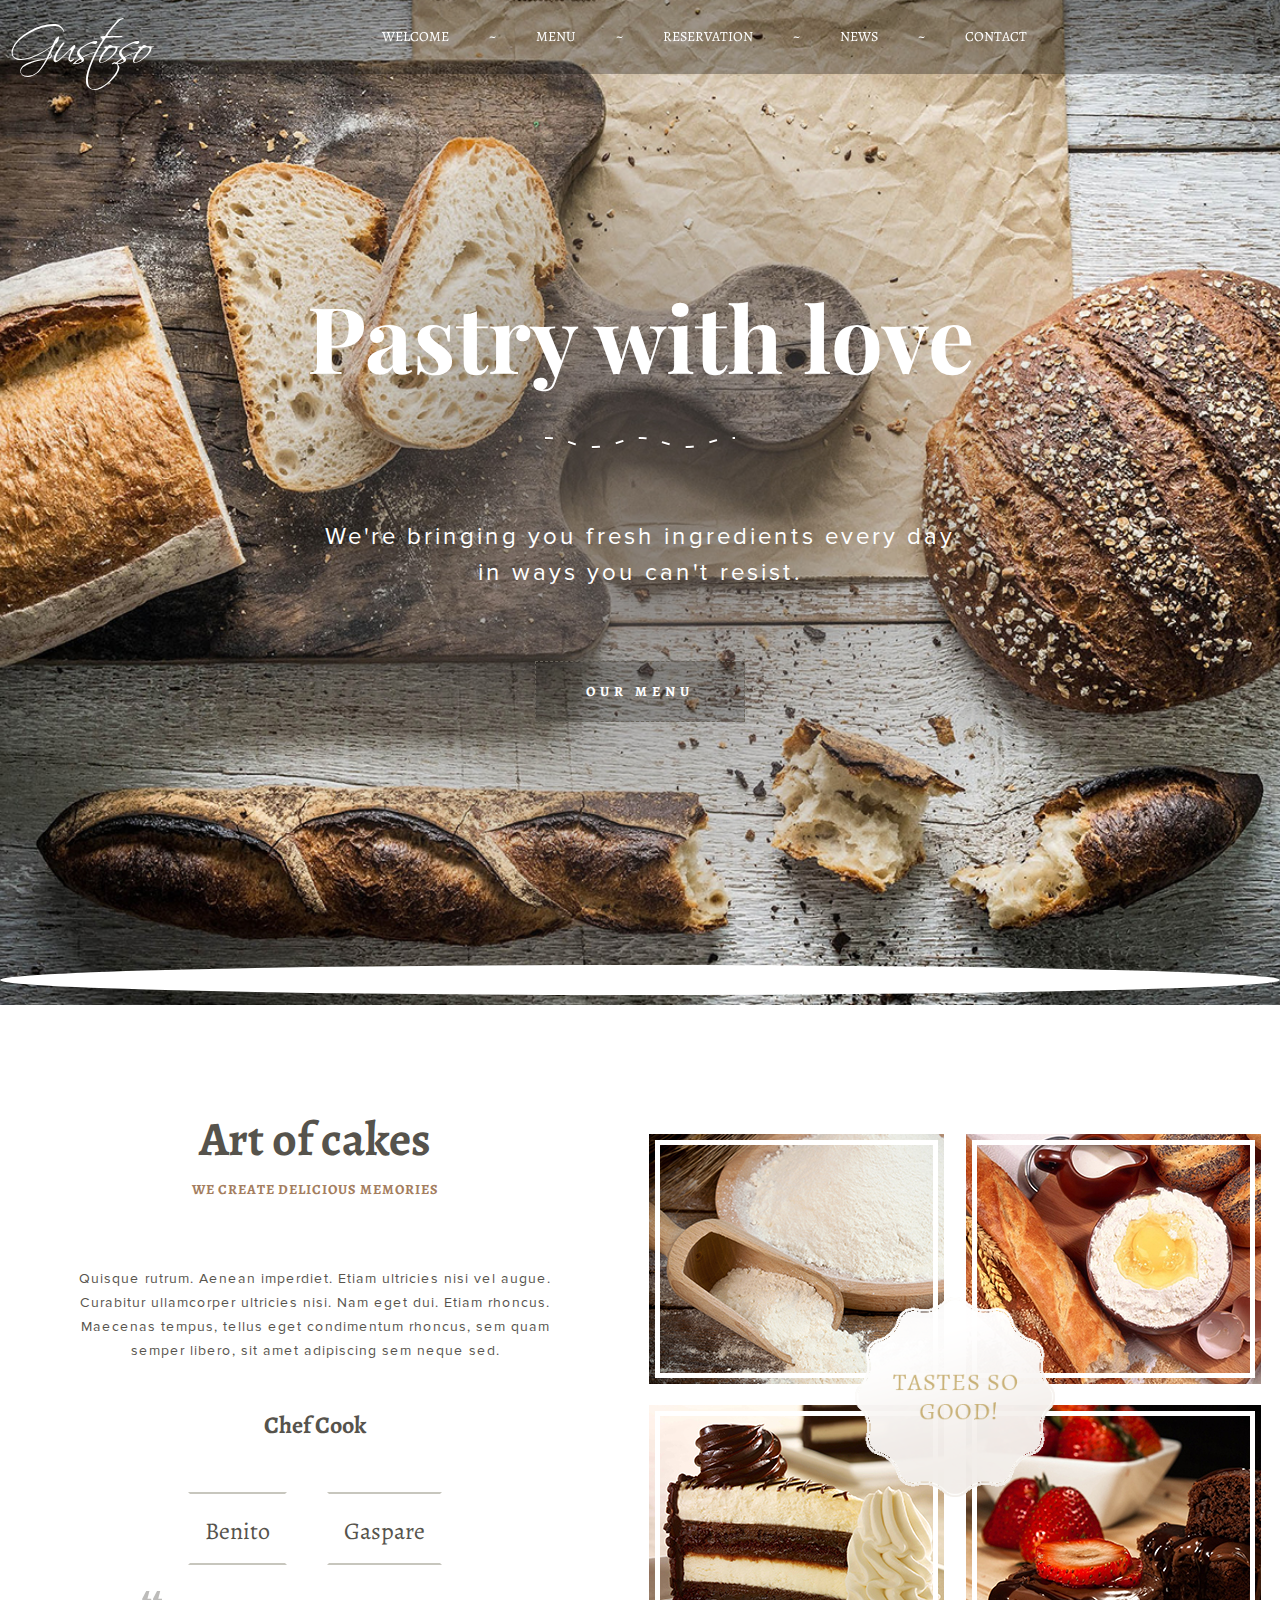
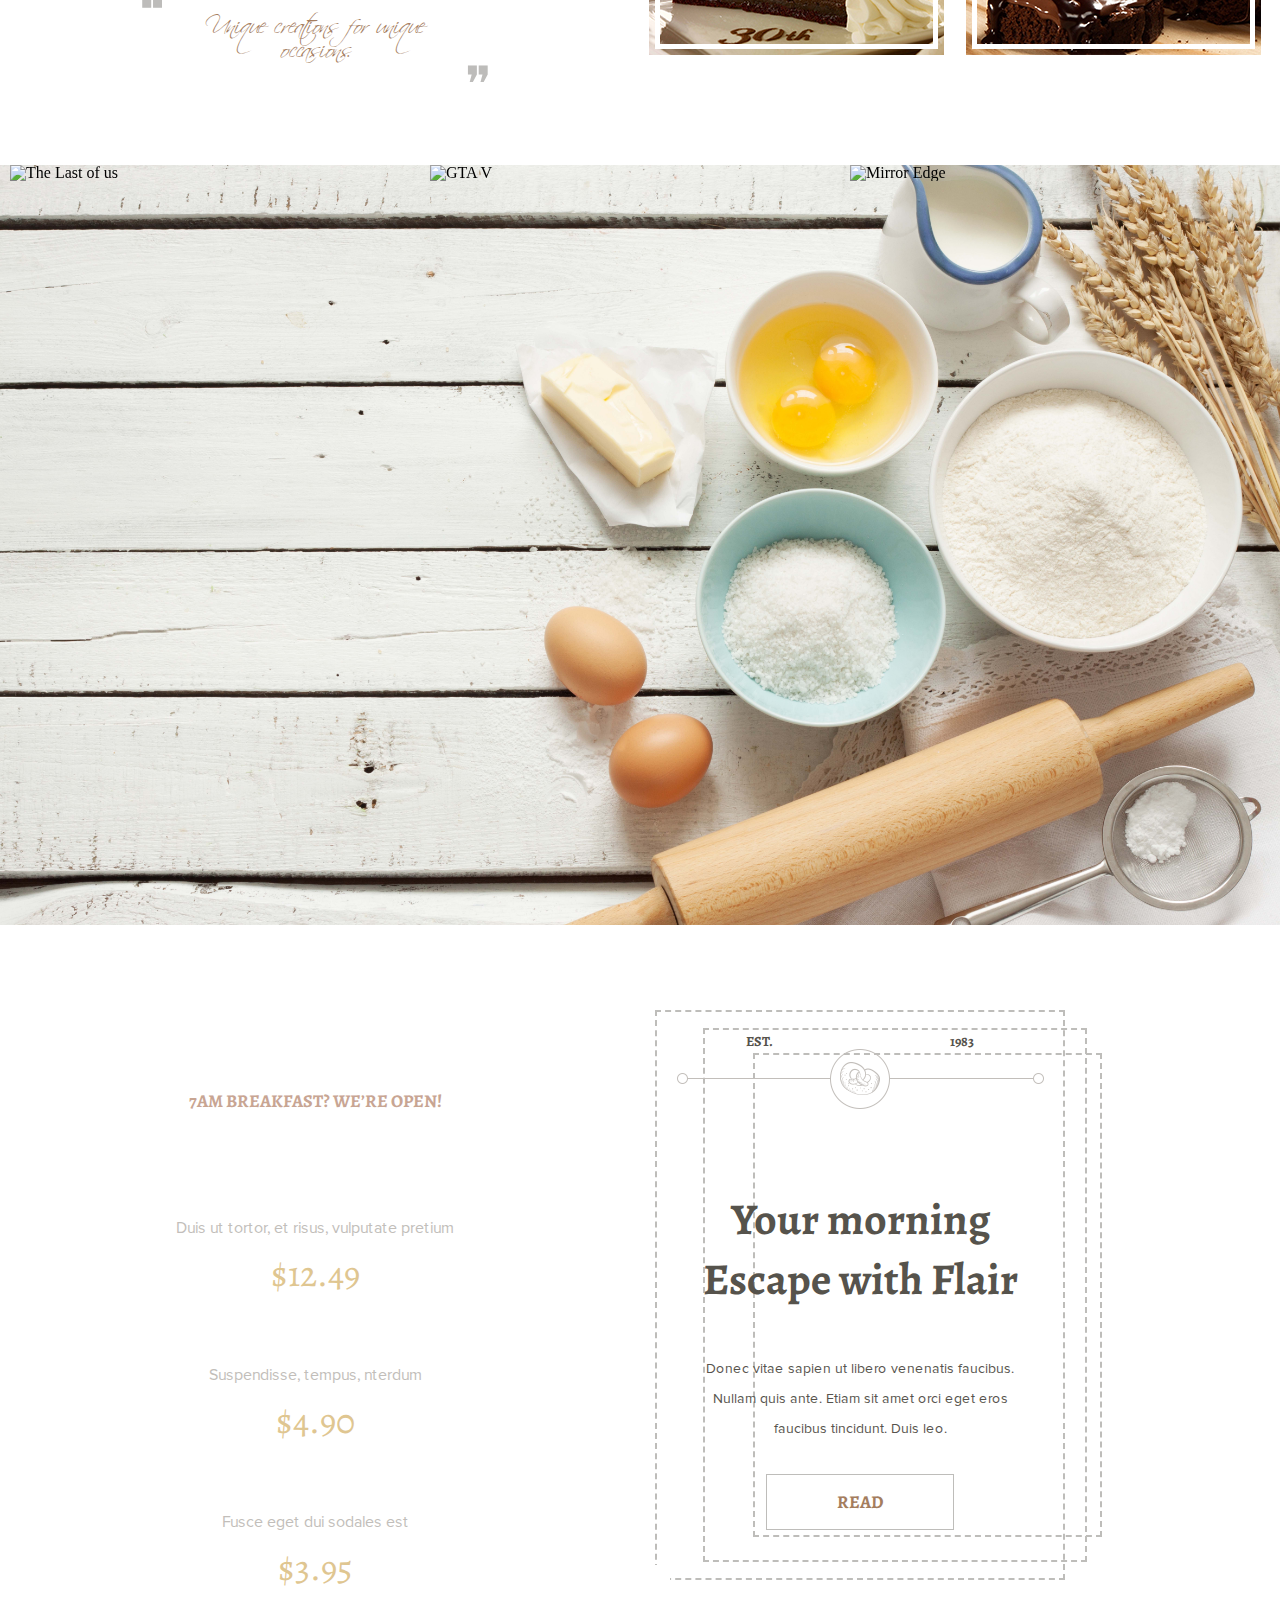
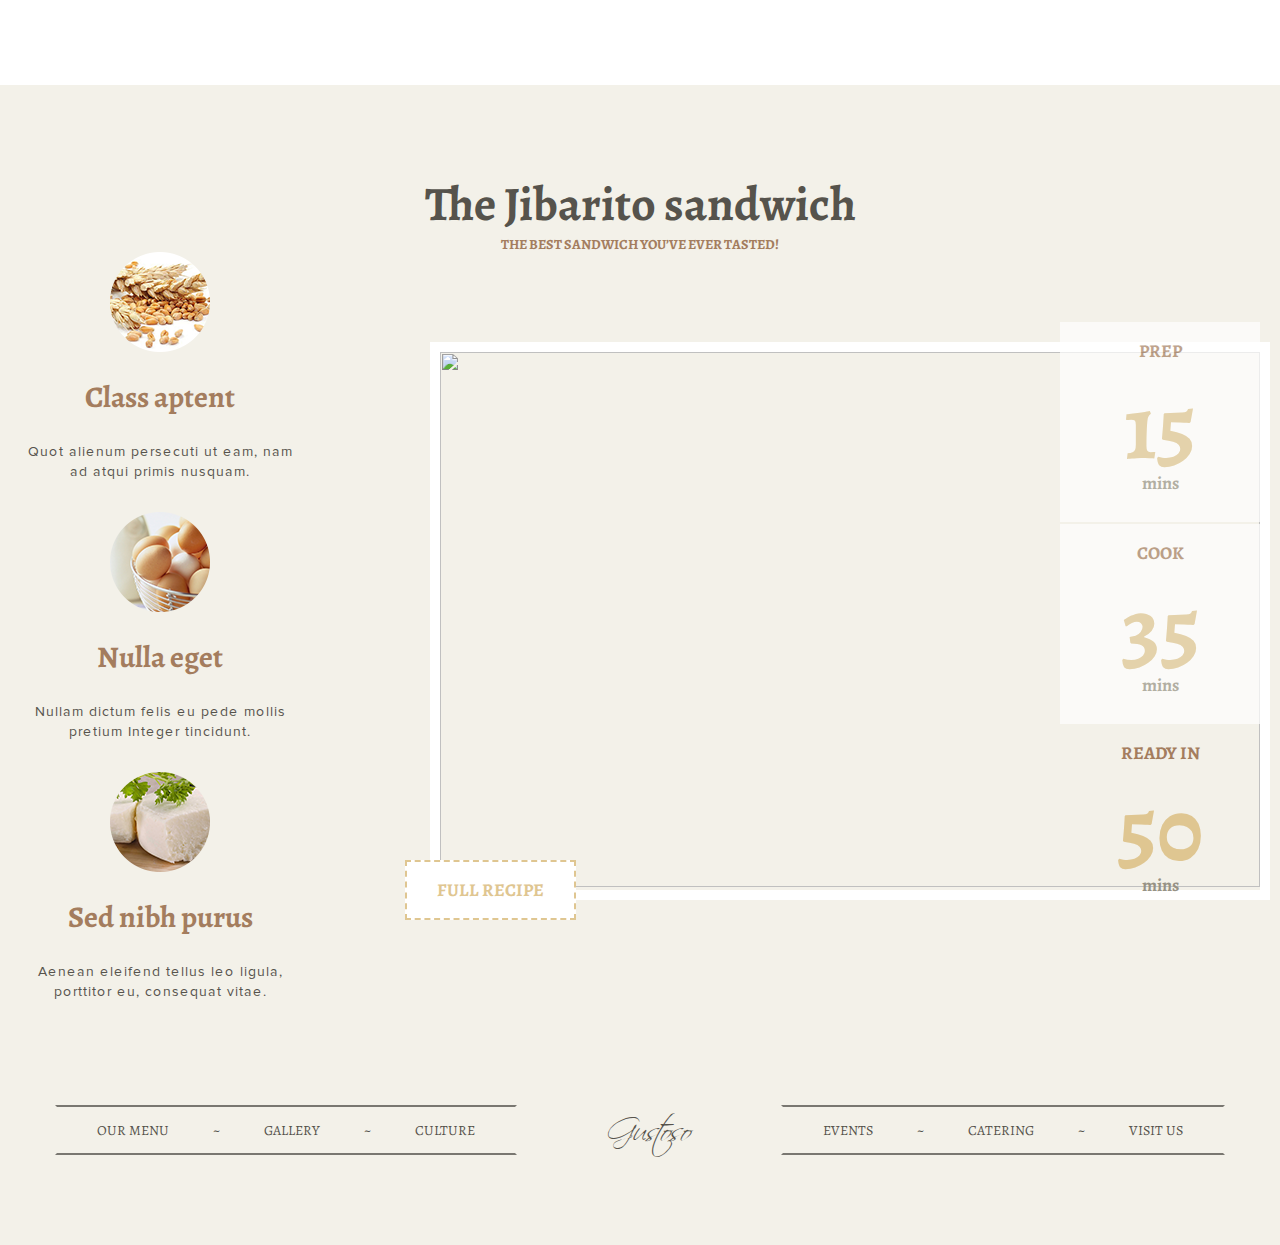
==== html/index.html @ 26064dd2 "2312" ====
<!DOCTYPE html>
<html lang="en">
    <head>
        <meta charset="UTF-8">
        <meta name="viewport" content="width=device-width, initial-scale=1.0">
        <title>Bakery Gustoso</title>
        <link rel="stylesheet" href="/style/custom.css">
        <link rel="preconnect" href="https://fonts.gstatic.com">
        <link href="https://fonts.googleapis.com/css2?family=Alegreya:wght@400;700&display=swap" rel="stylesheet">
        <link rel="preconnect" href="https://fonts.gstatic.com">
        <link href="https://fonts.googleapis.com/css2?family=Playfair+Display:wght@700&display=swap" rel="stylesheet">
        <link rel="stylesheet" href="/style/slick/owl.carousel.min.css">
        <link rel="stylesheet" href="/style/slick/owl.theme.default.min.css">
    </head>
    <body>
        <header class="header">
            <div class="container">
                <div class="header__wrap">
                <div class="header__logo">
                    <a href="#">Gustoso</a>
                </div>
                <nav class="nav">
                    <a class="nav__link" href="#">Welcome</a>
                    <span class="nav__link">~</span>
                    <a class="nav__link" href="#">Menu</a>
                    <span class="nav__link">~</span>
                    <a class="nav__link" href="#">Reservation</a>
                    <span class="nav__link">~</span>
                    <a class="nav__link" href="#">News</a>
                    <span class="nav__link">~</span>
                    <a class="nav__link" href="#">Contact</a>
                    <a class="logo__twitter" href="https://twitter.com/"><i class="fa fa-twitter" aria-hidden="true"></i></a> 
                    <a class="logo__facebook" href="https://www.facebook.com/"><i class="fa fa-facebook" aria-hidden="true"></i></a>
                    <a class="logo__insta" href="https://www.instagram.com/"><i class="fa fa-instagram" aria-hidden="true"></i></a>
                </nav>
            </div>
                </div>
        </header>
        <main>
        <section class="banner">
            <div class="container">
                <div class="banner__content">
                    <div class="banner__content__title">
                        <h1>Pastry with love </h1>
                    </div>
                    <div class="banner__content__text">
                        We're bringing you fresh ingredients every day<br> in ways you can't resist.
                    </div>
                        <button class="banner__content__button">Our menu</button>
                </div>
            </div>
            <div class="banner__label"><img class="banner__label__bakery" src="/style/image/bakery.png" alt=""></div>
        </section>
        <section class="art__of__cakes">
            <div class="container">
                <div class="cakes__col">
                <div class="col-1">
                    <h2 class="cakes__title">Art of cakes</h2>
                    <p class="cakes__subtitle">We create delicious memories</p>
                    <div class="cakes__text">
                        Quisque rutrum. Aenean imperdiet. Etiam ultricies nisi vel augue.<br>
                        Curabitur ullamcorper ultricies nisi. Nam eget dui. Etiam rhoncus.<br>
                        Maecenas tempus, tellus eget condimentum rhoncus, sem quam<br>
                        semper libero, sit amet adipiscing sem neque sed.</div>
                    <div class="cakes__status">Chef Cook</div>
                    <div class="cakes__cooker">
                        <div class="cakes__cooker__name">Benito</div>
                        <div class="cakes__cooker__photo"><img src="/style/image/cooker.png" alt=""></div>
                        <div class="cakes__cooker__name">Gaspare</div>
                    </div>
                    <div class="cakes__cooker__quote">
                        <i class="cakes__cooker__quote__mark1">❝</i> 
                        <p class="cakes__cooker__quote__text">Unique creations for unique <br>occasions.</p>
                        <i class="cakes__cooker__quote__mark2">❞</i>
                    </div>
                    </div>
                    <div class="col-2">
                        <img class="img__cont" src="/style/image/img_top_left.jpg" alt="" width="295px">
                        <img class="img__cont" src="/style/image/img_top_right.jpg" alt="" width="295px">
                        <img class="img__cont" src="/style/image/img_bottom_left.jpg" alt="" width="295px">
                        <img class="img__cont" src="/style/image/img_bottom_right.jpg" alt="" width="295px">
                        <img class="img__vector" src="/style/image/vektor_artofcakes.png" alt="" width="200px">
                    </div>
                </div>
                </div>
            </section>
            <section class="pancakes">
                <div class="container">
                    <div id="owl-demo" class="owl-carousel owl-theme">
                        <div class="item"><img src="/style/image/slide1.png" alt="The Last of us"></div>
                        <div class="item"><img src="/style/image/slide2.png" alt="GTA V"></div>
                        <div class="item"><img src="/style/image/slide3.png" alt="Mirror Edge"></div>
                      </div>
                    </div>
            </section>
            <section class="breakfast">
                <div class="container">
                    <div class="breakfast__content">
                    <div class="col-1">
                        <div class="breakfast__title">Breakfast</div>
                        <div class="breakfast__text">7am Breakfast? We’re open!</div>
                        <div class="breakfast__list">
                            <div class="breakfast__list__item">
                                <div class="breakfast__list__item__name">Full breakfast</div>
                                <div class="breakfast__list__item__description">Duis ut tortor, et risus, vulputate pretium</div>
                                <div class="breakfast__list__item__price">$12.49</div>
                            </div>
                            <div class="breakfast__list__item">
                                <div class="breakfast__list__item__name">Toast &amp; Jam</div>
                                <div class="breakfast__list__item__description">Suspendisse, tempus, nterdum</div>
                                <div class="breakfast__list__item__price">$4.90</div>
                            </div>
                            <div class="breakfast__list__item">
                                <div class="breakfast__list__item__name">Muffins</div>
                                <div class="breakfast__list__item__description">Fusce eget dui sodales est</div>
                                <div class="breakfast__list__item__price">$3.95</div>
                            </div>
                        </div>
                    </div>
                    <div class="col-2">
                        <div class="breakfast__sheet__menu__shadow2"></div>
                        <div class="breakfast__sheet__menu__shadow1"></div>
                        <div class="breakfast__sheet">
                            <div class="breakfast__sheet__text">
                                <div class="breakfast__sheet__head"> Est. 1983</div>
                                <div class="breakfast__sheet__text__title">Your morning Escape with Flair</div>
                                <div class="breakfast__sheet__text__description">Donec vitae sapien ut libero venenatis faucibus.<br>
                                    Nullam quis ante. Etiam sit amet orci eget eros<br>faucibus tincidunt. Duis leo.</div>
                                    <button class="breakfast__sheet__text__more" href="#">Read</button>
                            </div>
                        </div>
                    </div>
                    </div>
                </div>
            </section>
            <section class="recipes">
                <div class="container">
                    <div class="recipes__title">The Jibarito sandwich</div>
                    <div class="recipes__subtitle">The best sandwich you’ve ever tasted!</div>
                    <div class="recipes__container">
                    <div class="recipes__wrapper">
                            <div class="recipes__list">
                                <div class="recipes__list__item">
                                    <img class="recipes__list__item__image" src="/style/image/jubarito_left1.png" alt="#">
                                    <div class="recipes__list__item__title">Class aptent</div>
                                    <div class="recipes__list__item__text">Quot alienum persecuti ut eam, nam<br> ad atqui primis nusquam.</div>
                                </div>
                                <div class="recipes__list__item">
                                    <img class="recipes__list__item__image" src="/style/image/jubarito__left2.png" alt="#">
                                    <div class="recipes__list__item__title">Nulla eget</div>
                                    <div class="recipes__list__item__text">Nullam dictum felis eu pede mollis<br> pretium Integer tincidunt.</div>
                                </div>
                                <div class="recipes__list__item">
                                    <img class="recipes__list__item__image" src="/style/image/jubarito_left3.png" alt="#">
                                    <div class="recipes__list__item__title">Sed nibh purus</div>
                                    <div class="recipes__list__item__text">Aenean eleifend tellus leo ligula,<br> porttitor eu, consequat vitae.</div>
                                </div>
                            </div>
                        </div>
                            <div class="recipes__recipe">
                                <div class="recipes__recipe__image">
                                    <img src="/style/image/sandwich.jpg" alt="" width="820px" height="535px">
                                </div>
                                <button class="recipes__recipe__text-recipe" href="#">Full recipe</button>
                                    <div class="ready-label__opacity">
                                        <div class="ready-label__title">Prep</div>
                                        <div class="ready-label__value">15</div>
                                        <div class="ready-label__unit">mins</div>
                                    </div>
                                    <div class="ready-label__opacity">
                                        <div class="ready-label__title">Cook</div>
                                        <div class="ready-label__value">35</div>
                                        <div class="ready-label__unit">mins</div>
                                    </div>
                                    <div class="ready-label">
                                        <div class="ready-label__title">Ready in</div>
                                        <div class="ready-label__value">50</div>
                                        <div class="ready-label__unit">mins</div>
                                    </div>
                                </div>
                             </div>
                        </div>
            </section>
            <footer class="footer">
                <div class="container">
                    <div class="footer__menu">
                    <div class="footer__menu__left">
                        <a class="footer__menu__item" href="#">Our menu</a>
                        <span class="footer__menu__item">~</span>
                        <a class="footer__menu__item" href="#">Gallery</a>
                        <span class="footer__menu__item">~</span>
                        <a class="footer__menu__item" href="#">Culture</a>
                    </div>
                    <div class="footer__logo">
                        <a href="#">Gustoso</a>
                    </div>
                    <div class="footer__menu__right">
                        <a class="footer__menu__item" href="#">Events</a>
                        <span class="footer__menu__item">~</span>
                        <a class="footer__menu__item" href="#">Catering</a>
                        <span class="footer__menu__item">~</span>
                        <a class="footer__menu__item" href="#">Visit us</a>
                    </div>
                </div>
            </div>
            </footer>
            </main>

            <script src="https://use.fontawesome.com/fcdc2abba1.js"></script>
            
            <script src="/style/slick/jquery.min.js"></script>
            <script src="/style/slick/owl.carousel.min.js"></script>

            <script type="text/javascript">
            $(document).ready(function() {
            $("#owl-demo").owlCarousel({
            navigation : true, // Show next and prev buttons
            slideSpeed : 300,
            paginationSpeed : 400,
            singleItem:true

     // "singleItem:true" is a shortcut for:
     // items : 1, 
     // itemsDesktop : false,
     // itemsDesktopSmall : false,
     // itemsTablet: false,
     // itemsMobile : false
            });
            });
            </script>

        </body>
    </html>
---- style/custom.css ----
/*font-family: 'Alegreya', serif;
font-family: 'Playfair Display', serif;
font-family: 'Proxima Nova', sans-serif;
font-family: 'Scriptina', sans-serif;
*/
html, body, div, span, applet, object, iframe,
h1, h2, h3, h4, h5, h6, p, blockquote, pre,
a, abbr, acronym, address, big, cite, code,
del, dfn, em, img, ins, kbd, q, s, samp,
small, strike, strong, sub, sup, tt, var,
b, u, i, center,
dl, dt, dd, ol, ul, li,
fieldset, form, label, legend,
table, caption, tbody, tfoot, thead, tr, th, td,
article, aside, canvas, details, embed, 
figure, figcaption, footer, header, hgroup, 
menu, nav, output, ruby, section, summary,
time, mark, audio, video {
	margin: 0;
	padding: 0;
	border: 0;
	font-size: 100%;
	font: inherit;
	vertical-align: baseline;
}
/* HTML5 display-role reset for older browsers */
article, aside, details, figcaption, figure, 
footer, header, hgroup, menu, nav, section {
	display: block;
}
body {
	line-height: 1;
}
ol, ul {
	list-style: none;
}
blockquote, q {
	quotes: none;
}
blockquote:before, blockquote:after,
q:before, q:after {
	content: '';
	content: none;
}
table {
	border-collapse: collapse;
	border-spacing: 0;
}

@font-face {
    font-family: 'Proxima Nova';
    src: url('./proxima-nova-regular.ttf') format('truetype');
}
@font-face {
    font-family: 'Scriptina';
    src: url('./scriptina.regular.ttf') format('truetype');
}

* {
    margin: 0;
    padding: 0;
 }
 a {
    text-decoration: none;
 }
 
 .container {
    max-width: 1260px;
    margin: 0 auto;
    width: 100%;
 }
@media (max-width:1260px) {
    .container{
        max-width: 970px;
    }
}
.@media (max-width:992px) {
    .container{
        max-width: 750px;
    }
}
@media (max-width:767px) {
    .container{
        max-width: none;
    }
}



 /*SECTION_HEADER*/





.header {
    width: 100%;
     background: rgba(0, 0, 0, 0.3);
     min-height: 70px;
     min-width: 1260px;
     display: flex;
     align-items: center;
     position: fixed;
     z-index: 1000;
}
.header__logo {
    font-size: 50px;
    font-family: 'Scriptina', sans-serif;
    margin-right: 105px;
}
.header__logo a {
    color: #fff;
    font-weight: 400;
}
.header__wrap {
    display: flex;
    align-items: center;
    justify-content: space-between;
}
.nav {
    display: flex;
    justify-content: center;
    min-width: 1120px;
}
.nav__link {
    color: #fff;
    font-size: 14px;
    font-family: 'Alegreya', serif;
    font-weight: 400;
    text-transform: uppercase;
    margin: 30px 20px;
}
.logo__twitter {
    color: #fff;
    font-size: 16px;
    margin: 27px 15px 27px 150px;
}
.logo__facebook {
    color: #fff;
    font-size: 16px;
    margin: 27px 15px;
}
.logo__insta {
    color: #fff;
    font-size: 16px;
    margin: 27px 15px;
}







/*SECTION_BANNER*/







.banner {
    background: url(./image/header.jpg) no-repeat center;
    background-size: cover;
  }
 .banner__content {
    min-height: 900px;
 }
 .banner__content__title {
     color: #fff;
     font-family: 'Playfair Display', serif;
     font-size: 92px;
     font-weight: 700;
     text-align: center;
     padding: 290px 0px 0px;
 }
 .banner__content__title::after {
    content: "";
    background: url(./image/dashed\ line.png) no-repeat center;
    background-size: contain;
    display: block;
    height: 12px;
    margin: 55px 0px 70px;
 }
 .banner__content__text {
     font-size: 24px;
     font-weight: 400;
     font-family: 'Proxima Nova', sans-serif;
     color: #fff;
     line-height: 36px;
     text-align: center;
     letter-spacing: 3px;
 }
 .banner__content__button {
     display: flex;
     color: #fff;
     font-size: 14px;
     font-family: 'Alegreya', serif;
     font-weight: 700;
     text-transform: uppercase;
     letter-spacing: 5px;
     border: 1px dashed #69645b;
     padding: 20px 50px;
     margin: 70px auto;
     background: rgba(0, 0, 0, 0.2);
     cursor: pointer;
 }
 .banner__content__button:hover {
    background: rgba(255, 255, 255, 0.6);
    color: #000;
    border: 1px solid #fff;
 }
 .banner__content__button:active {
    background: rgba(255, 255, 255, 1);
    color: #000;
    border: 1px solid #fff;
 }

 .banner__label__bakery {
    background: #fff;
    display: block;
    position: relative;
    top: 15px;
    margin: 0px auto;
    border: 15px solid #fff;
    border-radius: 50%;
 }
 .banner__label {
    background: url(./image/border_bakery.png) no-repeat center;
    display: block;
    position: relative;
    margin: 0 auto;
    top: 50px;
    height: 105px;
 }







 /*SECTION_ARTOFCAKES*/





 .art__of__cakes {
    background: url(./image/texture.jpg) no-repeat center;
    height: 760px;
    background-size: cover;
 }

 .cakes__col {
     display: flex;
     justify-content: center;
 }
 .col-1 {
    min-width: 630px;

 }
 .col-2 {
    min-width: 630px;
    padding: 120px 10px;
}
.img__cont {
    outline: 5px solid #fff;
    outline-offset: -20px;
    padding: 9px;
}

.img__vector {
    position: relative;
    opacity: 0.98; 
    top: -370px;
    left: 215px
}
.cakes__title {
    font-size: 48px;
    font-weight: 700;
    font-family: 'Alegreya', serif;
    color: #56534c;
    text-align: center;
    margin: 110px 0px 20px;
}
.cakes__subtitle {
    font-size: 14px;
    font-weight: 700;
    font-family: 'Alegreya', serif;
    color: #a47d5e;
    text-align: center;
    text-transform: uppercase;
    letter-spacing: 1px;
}
.cakes__text {
    text-align: center;
    font-size: 14px;
    font-weight: 400;
    font-family: 'Proxima Nova', sans-serif;
    margin: 70px 0px 50px;
    letter-spacing: 1px;
    line-height: 24px;
    color: #56534c;
}
.cakes__status {
    text-align: center;
    font-size: 24px;
    font-weight: 700;
    font-family: 'Alegreya', serif;
    color: #56534c;
}
.cakes__cooker {
    display: flex;
    justify-content: center;
    margin: 35px 0px 0px;
}
.cakes__cooker__name {
    margin: 20px;
    padding: 25px 15px 20px;
    border: 2px solid;
    border-color: #c7c6bd transparent;
    font-size: 24px;
    font-weight: 400;
    font-family: 'Alegreya', serif;
    color: #56534c;
}
.cakes__cooker__quote {
    display: flex;
    justify-content: center;
}

.cakes__cooker__quote__mark1 {
    font-size: 50px;
    color: #bdbcba;
    margin: 0px 40px;
}
.cakes__cooker__quote__text {
    color: #a47d5e;
    font-size: 24px;
    font-family: 'Scriptina', sans-serif;
    text-align: center;
    margin: 24px 0px;
}
.cakes__cooker__quote__mark2 {
    font-size: 50px;
    color: #bdbcba;
    margin: 75px 40px;
}








/*SECTION_PANCAKES*/





.pancakes {
    background: url(./image/pancakes_perfect.jpg) no-repeat center;
    height: 760px;
    background-size: cover;
}

    #owl-demo .item img{
    display: block;
    width: 100%;
    height: auto;
}






/*SECTION_BREAKFAST*/






.breakfast {
    background: url(./image/breakfast.jpg) no-repeat center;
    height: 760px;
    background-size: cover;
}
.breakfast__content {
    display: flex;
    justify-content: center;
}
.breakfast__title {
    font-size: 60px;
    font-weight: 700;
    font-family: 'Alegreya', serif;
    color: #fff;
    text-align: center;
    margin: 95px 0px 12px;
}
.breakfast__text {
    font-size: 18px;
    font-weight: 700;
    font-family: 'Alegreya', serif;
    color: #c8a593;
    text-align: center;
    text-transform: uppercase;
    margin: 0px 0px 65px;
}
.breakfast__list__item__name {
    font-size: 30px;
    font-weight: 700;
    font-family: 'Alegreya', serif;
    color: #fff;
    text-align: center;
}
.breakfast__list__item__description {
    font-size: 16px;
    font-weight: 400;
    font-family: 'Proxima Nova', sans-serif;
    color: #c2beba;
    text-align: center;
    margin: 15px 0px 0px;
}
.breakfast__list__item__price::before {
    content: "";
    background: url(./image/Vektor-Smartobjekt_Kopie.png) no-repeat center;
    display: block;
    height: 20px;
    top: 60px;
    right: 20px;
    position: relative;
}
.breakfast__list__item__price {
    font-size: 36px;
    font-weight: 400;
    font-family: 'Alegreya', serif;
    color: #dfc691;
    text-align: center;
}
.breakfast__list__item__price::after {
    content: "";
    background: url(./image/Vektor-Smartobjekt.png) no-repeat center;
    display: block;
    height: 30px;
    position: relative;
    left: 20px;
}

.breakfast__sheet {
    width: 440px;
    height: 600px;
    background: url(./image/menu1.png) no-repeat center;
    outline: 2px dashed #bebdba;
    outline-offset: -17px;
    position: relative;
    bottom: 1100px;
}
.breakfast__sheet::after {
    content: "";
    position: relative;
    top: 35px;
    right: 0;
    border-width: 0px 30px 30px 0;
    border-style: solid;
    border-color: #fff #fff transparent transparent;
    display: block;
    width: 0;
  }
.breakfast__sheet__menu__shadow1 {
    width: 400px;
    height: 550px;
    background: url(./image/menu2.png) no-repeat center;
    outline: 2px dashed #bebdba;
    outline-offset: -10px;
    position: relative;
    bottom: 525px;
    left: 55px;
  }
.breakfast__sheet__menu__shadow2 {
    width: 365px;
    height: 500px;
    background: url(./image/menu3.png) no-repeat center;
    outline: 2px dashed #bebdba;
    outline-offset: -10px;
    position: relative;
    bottom: 0px;
    left: 105px;
}
.breakfast__sheet__menu__shadow2::after {
    content: "";
    background: url(./image/Vektor-bottom.png) no-repeat center;
    background-size: 110%;
    position: relative;
    display: block;
    height: 270px;
    width: 380px;
    top: 370px;
    left: 270px;
}
.breakfast__sheet__head::before {
    content: "";
    background: url(./image/menu_head_vektor.png) no-repeat center;
    display: block;
    height: 40px;
    position: relative;
    top: 63px;
}

.breakfast__sheet__head {
    word-spacing: 175px;
    text-align: center;
    font-size: 14px;
    font-weight: 700;
    font-family: 'Alegreya', serif; 
    text-transform: uppercase;
    color: #56534c;
}

.breakfast__sheet__head::after {
    content: "";
    background: url(./image/menu_head_line.png) no-repeat center;
    display: block;
    height: 60px;
}

.breakfast__sheet__text__title {
    font-size: 44px;
    font-weight: 700;
    font-family: 'Alegreya', serif;
    color: #56534c;
    text-align: center;
    padding: 80px 55px 45px;
    line-height: 60px;
}
.breakfast__sheet__text__description {
    font-size: 14px;
    font-weight: 400;
    font-family: 'Proxima Nova', sans-serif;
    color: #56534c;
    text-align: center;
    line-height: 30px;
}
.breakfast__sheet__text__more {
    display: flex;
    margin: 30px auto 0px;
    padding: 15px 70px;
    background-color: transparent;
    border: 1px solid #bebdba;
    font-size: 18px;
    font-weight: 700;
    font-family: 'Alegreya', serif;
    text-transform: uppercase;
    color: #a47d5e;
    cursor: pointer;
}
.breakfast__sheet__text__more:hover {
    background-color: #fff;
    border: 1px dashed #bebdba;
    color: #a47d5e;
}
.breakfast__sheet__text__more:active {
    background-color: #bebdba;
    color: #fff;
}







/*SECTION_RECIPES*/






.recipes {
    background-color: #f3f1e9;
    height: 950px;
    width: 100%;
}
.recipes__title::before {
    content: "";
    display: block;
    background: url(./image/Vektor-jibarito.png) no-repeat center;
    height: 150px;
    position: relative;
    top: 50px;
}
.recipes__title {
    font-size: 48px;
    font-weight: 700;
    font-family: 'Alegreya', serif;
    color: #56534c;
    text-align: center;
    position: relative;
    top: -55px;
}
.recipes__subtitle {
    font-size: 14px;
    font-weight: 700;
    font-family: 'Alegreya', serif;
    color: #a47d5e;
    text-align: center;
    text-transform: uppercase;
    margin: -45px 0px 0px;
}

.recipes__wrapper {
    display: flex;
    justify-content: space-between;
}
.recipes__list {
    width: 300px;
}
.recipes__list__item {
    display: grid;
    justify-content: center;
}
.recipes__list__item__image {
    margin: 0 auto;
}

.recipes__list__item__title {
    font-size: 30px;
    font-weight: 700;
    font-family: 'Alegreya', serif;
    color: #a47d5e;
    margin: 30px 0px;
    text-align: center;
}
.recipes__list__item__text {
    text-align: center;
    margin: 0px 0px 30px;
    font-size: 14px;
    font-weight: 400;
    font-family: 'Proxima Nova', sans-serif;
    color: #56534c;
    letter-spacing: 1px;
    line-height: 20px;
}

.recipes__container {
    display: flex;
    justify-content: space-between;
    height: 800px;
}

.recipes__recipe__image {
    border: 10px solid #fff;
    margin: 90px 0px 0px;
}
.ready-label__opacity {
    width: 200px;
    height: 200px;
    background-color: #fff;
    position: relative;
    bottom: 640px;
    left: 630px;
    opacity: 0.7;
    font-size: 60px;
    color: #56534c;
}
.ready-label {
    background: url(/style/image/ready__sandwich.png) no-repeat center;
    width: 200px;
    height: 200px;
    position: relative;
    bottom: 642px;
    left: 630px;
}
.ready-label__title {
    font-size: 18px;
    font-weight: 700;
    font-family: 'Alegreya', serif;
    color: #a47d5e;
    text-transform: uppercase;
    text-align: center;
    padding: 20px 0px;
    margin: 2px 0px;
}
.ready-label__value {
    font-size: 92px;
    font-weight: 700;
    font-family: 'Alegreya', serif;
    color: #dfc691;
    text-align: center;
}
.ready-label__unit {
    color: #979285;
    font-size: 18px;
    font-weight: 700;
    font-family: 'Alegreya', serif;
    text-align: center;
}
.recipes__recipe__text-recipe {
    color: #dfc691;
    font-size: 18px;
    font-weight: 700;
    font-family: 'Alegreya', serif;
    text-transform: uppercase;
    padding: 16px 30px;
    border: 2px dashed #dfc691;
    position: relative;
    right: 25px;
    bottom: 40px;
    background-color: #fff;
}


/*FOOTER*/






.footer {
    background-color: #f3f1e9;
    height: 210px;
    background-size: 100%;
}
.footer__menu {
    display: flex;
    justify-content: space-between;
}
.footer__menu__item {
    font-size: 14px;
    font-weight: 400;
    font-family: 'Alegreya', serif; 
    text-transform: uppercase;
    color: #56534c;
    margin: 0px 20px;
}
.footer__menu__left {
    border: 2px solid;
    border-color: #797771 transparent #797771 transparent;
    margin: 70px 45px;
    padding: 15px 20px;
}
.footer__menu__right {
    border: 2px solid;
    border-color: #797771 transparent #797771 transparent;
    margin: 70px 45px;
    padding: 15px 20px;
}

.footer__logo {
    margin: 75px auto 0px;
}
.footer__logo a {
    font-family: 'Scriptina', sans-serif;
    font-size: 30px;
    font-weight: 400;
    color: #56534c;
}
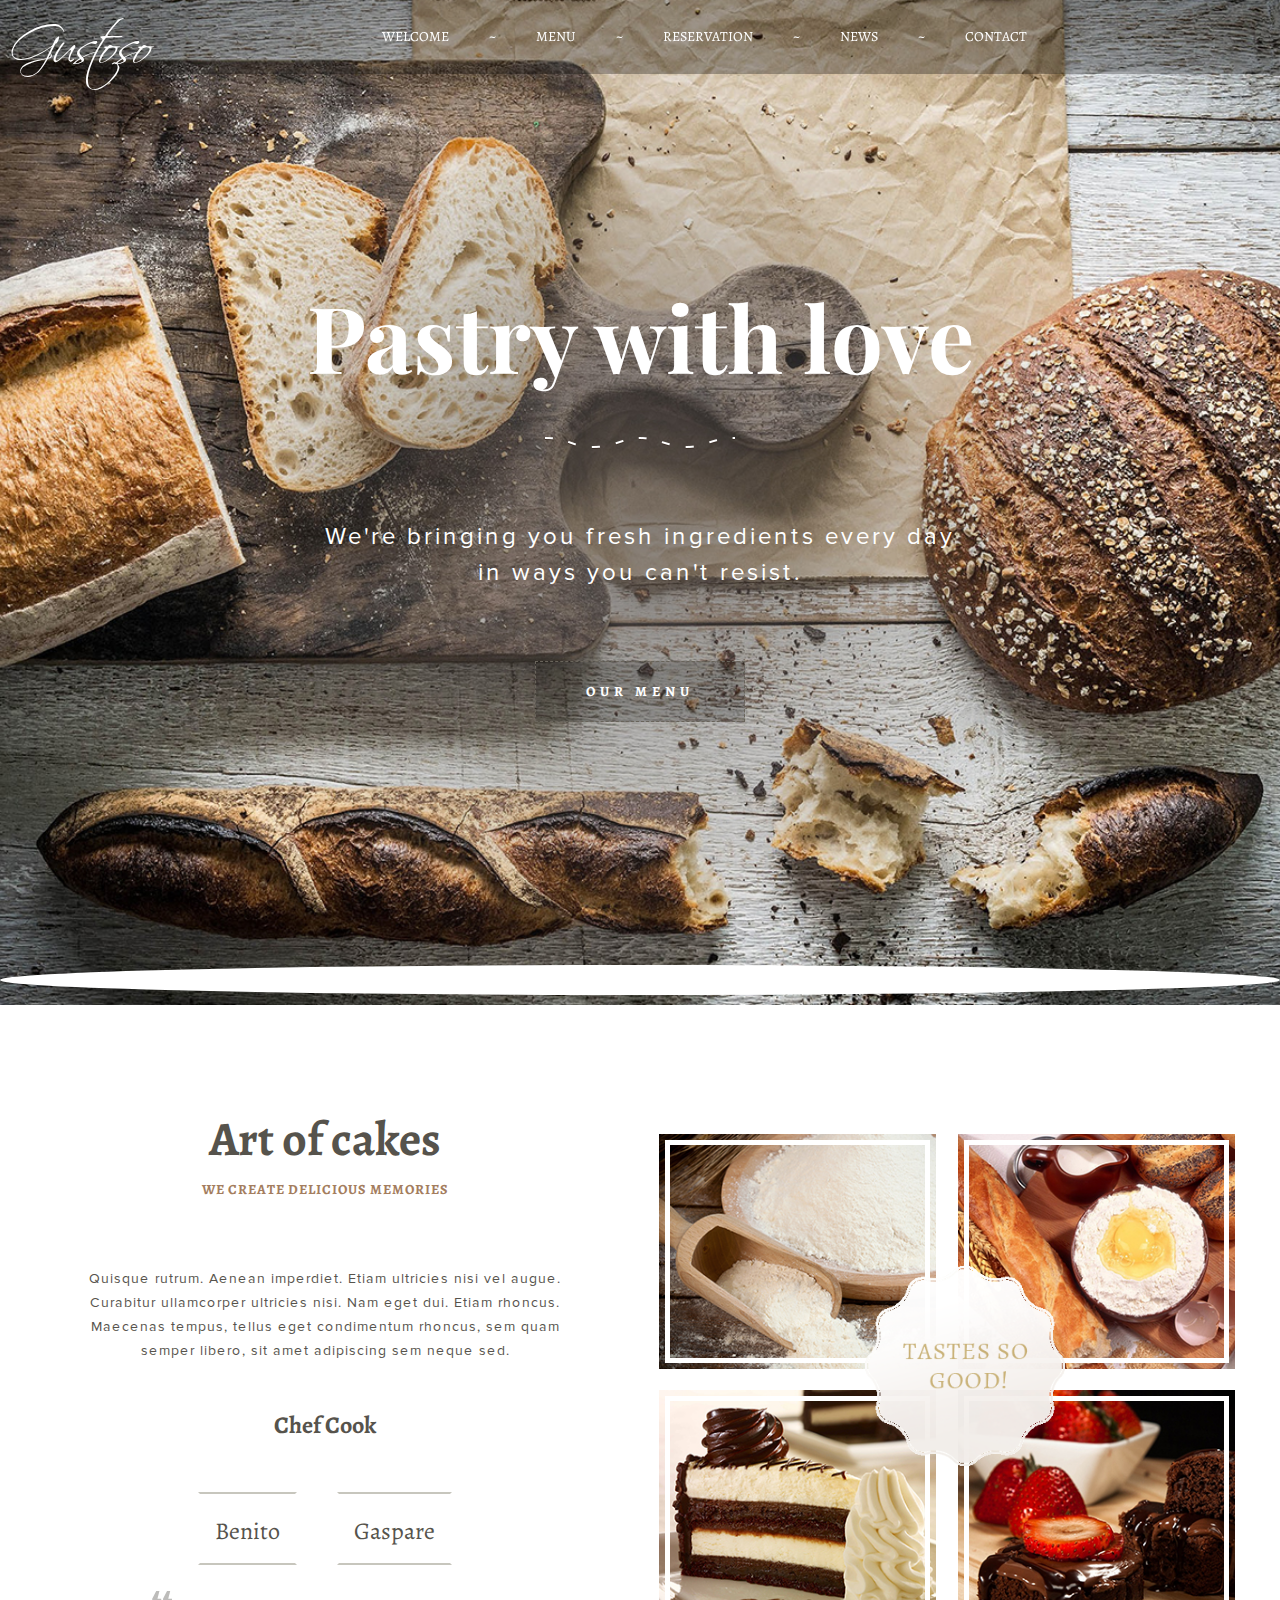
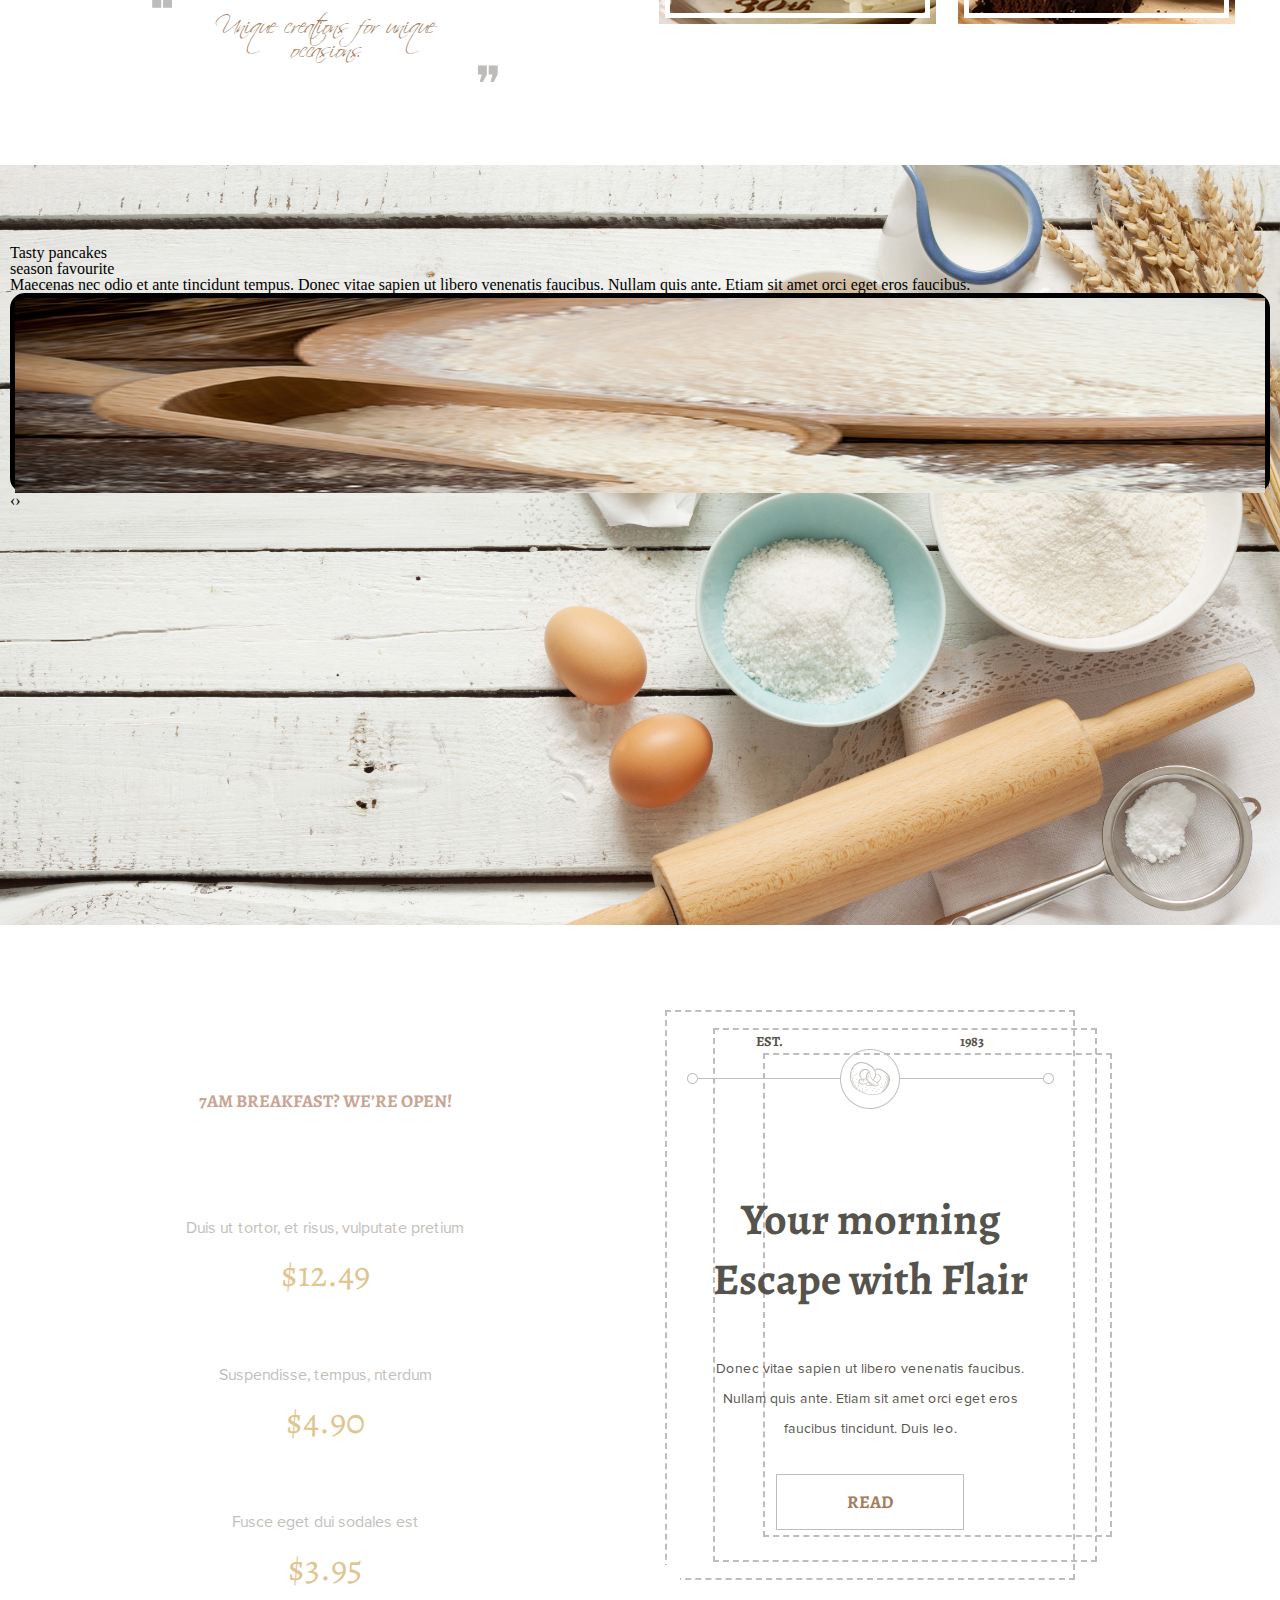
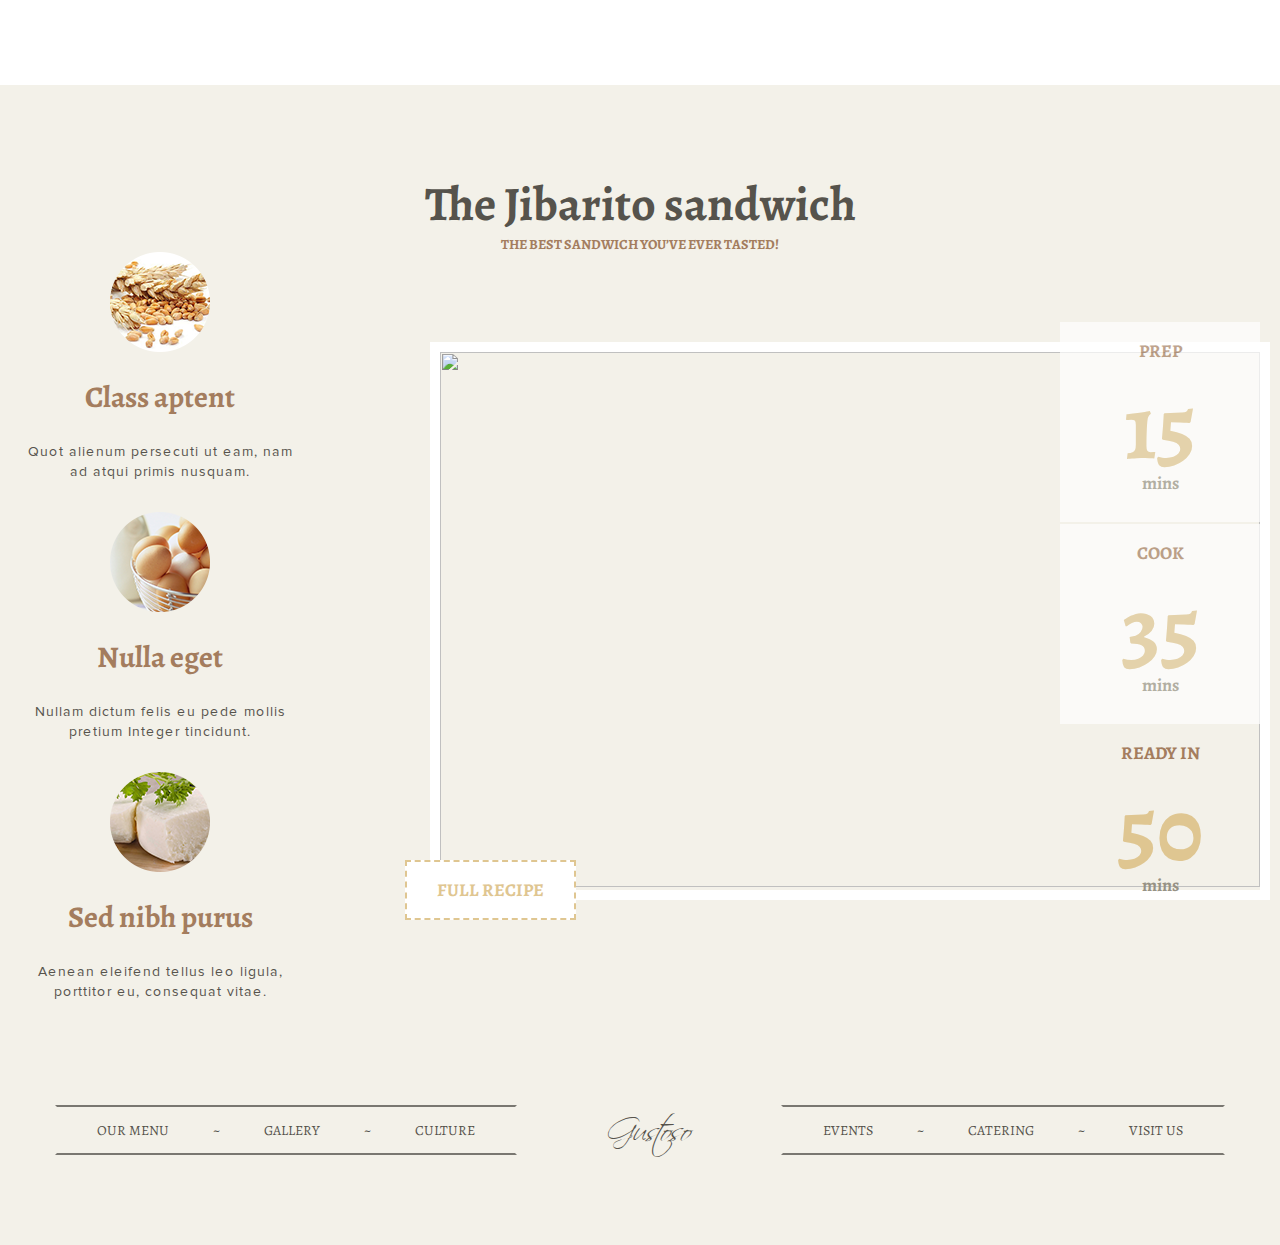
==== commit abf15c9e: "31" ====
--- a/html/index.html
+++ b/html/index.html
@@ -86,12 +86,61 @@
             </section>
             <section class="pancakes">
                 <div class="container">
-                    <div id="owl-demo" class="owl-carousel owl-theme">
-                        <div class="item"><img src="/style/image/slide1.png" alt="The Last of us"></div>
-                        <div class="item"><img src="/style/image/slide2.png" alt="GTA V"></div>
-                        <div class="item"><img src="/style/image/slide3.png" alt="Mirror Edge"></div>
+                    <div class="pancakes__stars">
+                        <ul>
+                            <li><img src="/style/image/star.png" alt=""></li>
+                            <li><img src="/style/image/star.png" alt=""></li>
+                            <li><img src="/style/image/star.png" alt=""></li>
+                            <li><img src="/style/image/star.png" alt=""></li>
+                            <li><img src="/style/image/star none.png" alt=""></li>
+                        </ul>
+                    </div>
+                    <div class="pancakes__items">
+                        <h3 class="pancakes__title">Tasty pancakes</h3>
+                        <p class="pancakes__subtitle">season favourite</p>
+                        <div class="pancakes__text">Maecenas nec odio et ante tincidunt tempus. Donec vitae sapien ut libero
+                            venenatis faucibus. Nullam quis ante. Etiam sit amet orci eget eros faucibus.</div>
+                    <div class="owl-carousel">
+                        <div><img class="owl-lazy" data-src="/style/image/img_top_left.jpg" alt="" width="200px" height="200px"></div>
+                        <div><img class="owl-lazy" data-src="/style/image/img_top_right.jpg" alt="" width="200px" height="200px"></div>
+                        <div><img class="owl-lazy" data-src="/style/image/img_bottom_left.jpg" alt="" width="200px" height="200px"></div>
+                        <div><img class="owl-lazy" data-src="/style/image/img_bottom_right.jpg" alt="" width="200px" height="200px"></div>
                       </div>
                     </div>
+                </div>
+                <!--
+                        <div class="recipes__items">
+                            <h3 class="recipes__title">Tasty pancakes</h3>
+                            <p class="recipes__subtitle">season favourite</p>
+                            <div class="recipes__text">Maecenas nec odio et ante tincidunt tempus. Donec vitae sapien ut libero
+                                venenatis faucibus. Nullam quis ante. Etiam sit amet orci eget eros faucibus.</div>
+                            <div class="recipes__slider">
+                                <div class="slider__left"><img src="./img/interface_-_arrow_left.png" alt=""></div>
+                                <div class="slider__img">
+                                    <img class="img__item" src="./img/img-1.jpg" alt="">
+                                </div>
+                                <div class="slider__img">
+                                    <img class="img__item" src="./img/img-2.jpg" alt="">
+                                </div>
+                                <div class="slider__img">
+                                    <img class="img__item" src="./img/img-3.jpg" alt="">
+                                </div>
+                                <div class="slider__right">
+                                    <img src="./img/interface_-_arrow_right.png" alt="">
+                                </div>
+                            </div>
+                            <div class="recipes__mill-icon">
+                                <img src="./img/mill.png" alt="">
+                            </div>
+                            <div class="ready__icon icon-bg">
+                                <div class="ready__title">ready in</div>
+                                <div class="ready__time">40</div>
+                                <div class="ready__mins">mins</div>
+                            </div>
+                        </div>
+                    </div>
+                </div>
+            -->
             </section>
             <section class="breakfast">
                 <div class="container">
@@ -207,26 +256,24 @@
             </main>
 
             <script src="https://use.fontawesome.com/fcdc2abba1.js"></script>
-            
-            <script src="/style/slick/jquery.min.js"></script>
+            <script src="https://code.jquery.com/jquery-3.5.1.min.js"
+                integrity="sha256-9/aliU8dGd2tb6OSsuzixeV4y/faTqgFtohetphbbj0="
+                crossorigin="anonymous"></script>
             <script src="/style/slick/owl.carousel.min.js"></script>
 
             <script type="text/javascript">
-            $(document).ready(function() {
-            $("#owl-demo").owlCarousel({
-            navigation : true, // Show next and prev buttons
-            slideSpeed : 300,
-            paginationSpeed : 400,
-            singleItem:true
-
-     // "singleItem:true" is a shortcut for:
-     // items : 1, 
-     // itemsDesktop : false,
-     // itemsDesktopSmall : false,
-     // itemsTablet: false,
-     // itemsMobile : false
+            $(document).ready(function(){
+            $(".owl-carousel").owlCarousel({
+                items: 1,
+                margin: 50,
+                mouseDrad: false,
+                nav: true,
+                navSpeed: 1000,
+                slideTransition: "linier",
+                dots:true,
+                lazyLoad: true
             });
-            });
+                });
             </script>
 
         </body>
--- a/style/custom.css
+++ b/style/custom.css
@@ -56,8 +56,10 @@
     src: url('./scriptina.regular.ttf') format('truetype');
 }
 
+
 * {
-    margin: 0;
+     box-sizing: border-box;
+     margin: 0;
     padding: 0;
  }
  a {
@@ -66,31 +68,25 @@
  
  .container {
     max-width: 1260px;
-    margin: 0 auto;
-    width: 100%;
- }
-@media (max-width:1260px) {
-    .container{
-        max-width: 970px;
+    margin: 0 auto;}
+    @media (max-width: 1260px;){
+        .container {
+            max-width: 970px;
+        }
     }
-}
-.@media (max-width:992px) {
-    .container{
-        max-width: 750px;
+    @media (max-width: 992px;){
+        .container {
+            max-width: 750px;
+        }
     }
-}
-@media (max-width:767px) {
-    .container{
-        max-width: none;
+    @media (max-width: 768px;){
+        .container {
+            max-width: none;
+        }
     }
-}
-
 
 
  /*SECTION_HEADER*/
-
-
-
 
 
 .header {
@@ -103,6 +99,7 @@
      position: fixed;
      z-index: 1000;
 }
+
 .header__logo {
     font-size: 50px;
     font-family: 'Scriptina', sans-serif;
@@ -122,6 +119,7 @@
     justify-content: center;
     min-width: 1120px;
 }
+
 .nav__link {
     color: #fff;
     font-size: 14px;
@@ -130,6 +128,8 @@
     text-transform: uppercase;
     margin: 30px 20px;
 }
+
+
 .logo__twitter {
     color: #fff;
     font-size: 16px;
@@ -163,6 +163,7 @@
 .banner {
     background: url(./image/header.jpg) no-repeat center;
     background-size: cover;
+    min-width: 1260px;
   }
  .banner__content {
     min-height: 900px;
@@ -250,6 +251,7 @@
  .art__of__cakes {
     background: url(./image/texture.jpg) no-repeat center;
     height: 760px;
+    min-width: 1260px;
     background-size: cover;
  }
 
@@ -365,18 +367,23 @@
 .pancakes {
     background: url(./image/pancakes_perfect.jpg) no-repeat center;
     height: 760px;
+    min-width: 1260px;
     background-size: cover;
 }
 
-    #owl-demo .item img{
-    display: block;
-    width: 100%;
-    height: auto;
-}
-
-
-
-
+.owl-item {
+    border: 5px solid black;
+    height: 200px;
+    border-radius: 15px;
+}
+
+
+.owl-dots button {
+    width: 20px;
+    height: 20px;
+    border-radius: 50%;
+    background: blueviolet;
+}
 
 
 /*SECTION_BREAKFAST*/
@@ -389,6 +396,7 @@
 .breakfast {
     background: url(./image/breakfast.jpg) no-repeat center;
     height: 760px;
+    min-width: 1260px;
     background-size: cover;
 }
 .breakfast__content {
@@ -501,7 +509,7 @@
     height: 270px;
     width: 380px;
     top: 370px;
-    left: 270px;
+    left: 130px;
 }
 .breakfast__sheet__head::before {
     content: "";
@@ -585,7 +593,7 @@
 .recipes {
     background-color: #f3f1e9;
     height: 950px;
-    width: 100%;
+    min-width: 1260px;
 }
 .recipes__title::before {
     content: "";
@@ -726,7 +734,7 @@
 .footer {
     background-color: #f3f1e9;
     height: 210px;
-    background-size: 100%;
+    min-width: 1260px;
 }
 .footer__menu {
     display: flex;
